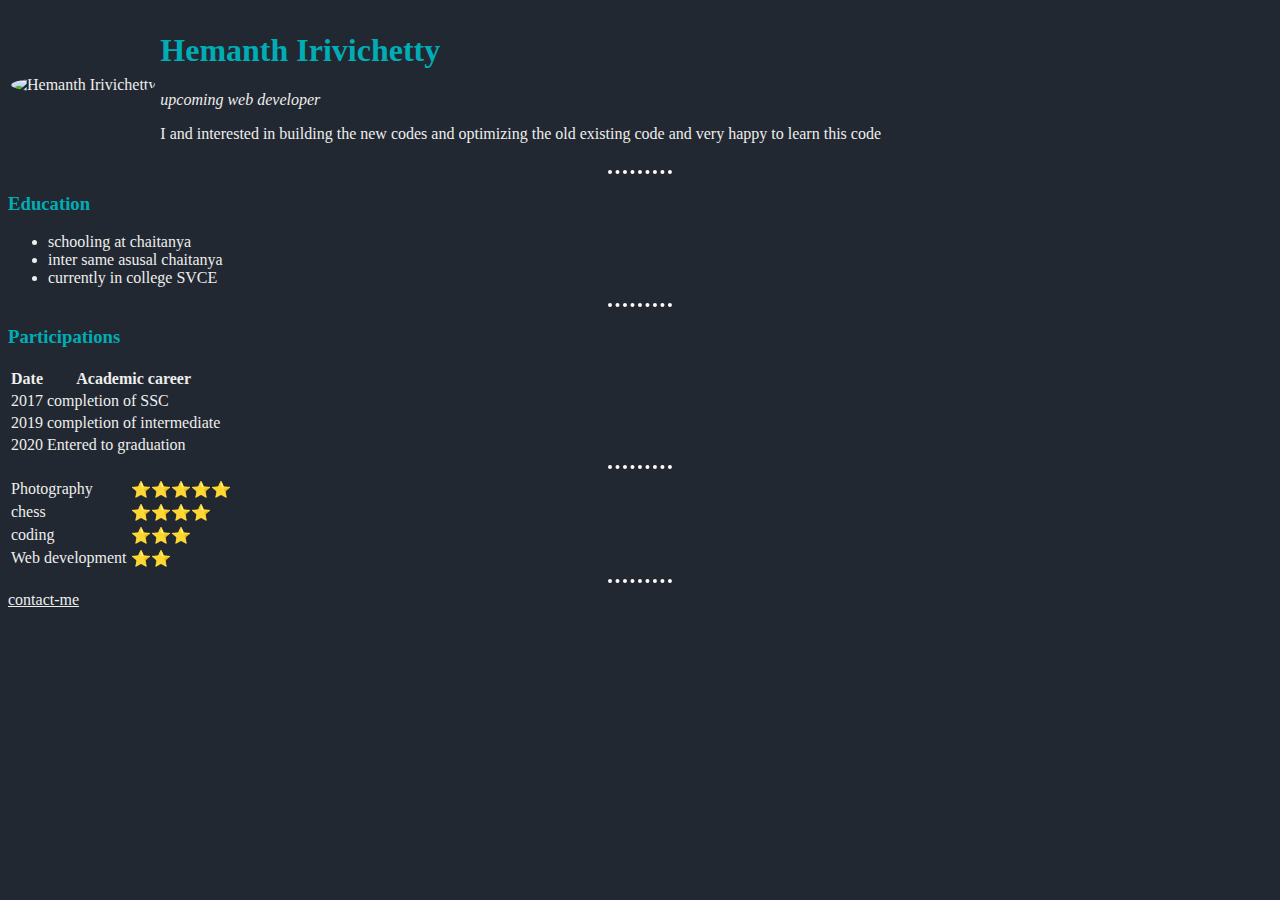
==== index.html @ 00308533 "add initial cv website files" ====
<!DOCTYPE html>
<html lang="en">
    <link rel="stylesheet" href="style.css">
<head>
    <meta charset="UTF-8">
    <meta name="viewport" content="width=device-width, initial-scale=1.0">
    <title>Hemanth personal site</title>
</head>
<body >
    <table>
        <tr>
            <td><img src="https://media-exp1.licdn.com/dms/image/C5103AQHk_i4RfYrXeg/profile-displayphoto-shrink_200_200/0?e=1601510400&v=beta&t=lyk2aV-NpPuki4d_zVW7f1a_H4K_DIaTvFWmV9hVnDo" alt="Hemanth Irivichetty" ></td>
            <td>
                <h1>Hemanth Irivichetty</h1>
                <em>upcoming web developer</em>
                <p>I and interested in building the new codes and optimizing the old existing code and very happy to learn this code </p>
            </td>
        </tr>
    </table>
    <hr>
    <h3>
        Education
    </h3>
    <ul>
        <li>schooling at chaitanya</li>
        <li>inter same asusal chaitanya</li>
        <li>currently in college SVCE</li>
    </ul>
    <hr>
    <h3>Participations</h3>
    <table>
        <thead>
            <th>Date</th>
            <th>Academic career</th>
        </thead>
        <tr>
            <td>2017</td>
            <td>completion of SSC</td>
        </tr>
        <tr>
            <td>2019</td>
            <td>completion of intermediate</td>
        </tr>
        <tr>
            <td>2020</td>
            <td>Entered to graduation</td>
        </tr>
    </table>
    <hr>
    <table>
        <tr>
            <td>Photography</td>
            <td>⭐⭐⭐⭐⭐</td>
        </tr>
        <tr>
            <td>chess</td>
            <td>⭐⭐⭐⭐</td>
        </tr>
        <tr>
            <td>coding</td>
            <td>⭐⭐⭐</td>
        </tr>
        <tr>
            <td>Web development</td>
            <td>⭐⭐</td>
        </tr>
    </table>
    <hr>
    <a href="contact-me.html">contact-me</a>
</body>
</html>
---- style.css ----
hr{
    border-style: none;
    border-top-style: dotted;
    border-color:snow;
    border-width: 4px;
    width: 5%;
}
body{
    background-color:#222831;
}
img{
    border-radius: 50%;
    background-color: ;
}
h1,h3{
    color:#00adb5;
}
td,ul,th,label,p,a{
    font-family: 'Times New Roman', Times, serif;
    color:#eeeeee ;
}
img:hover{
    color:black;
}
input{

}
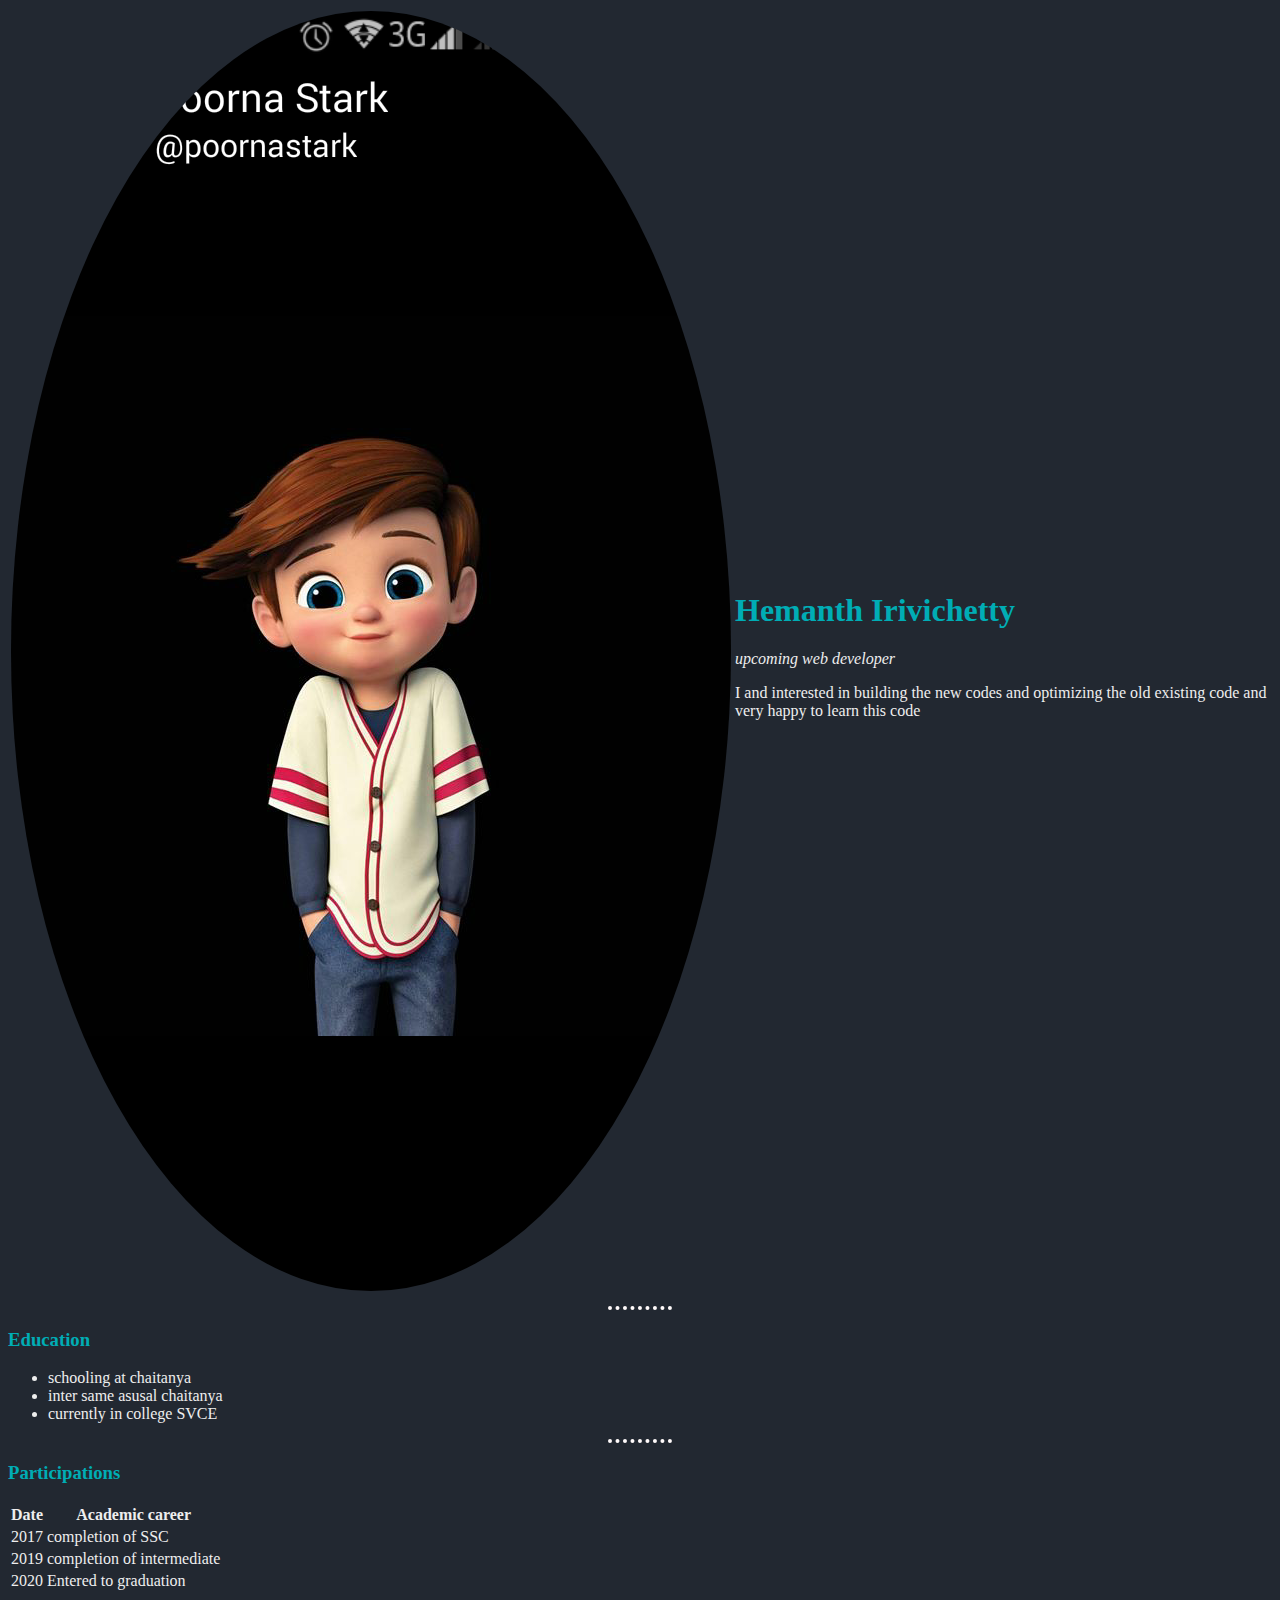
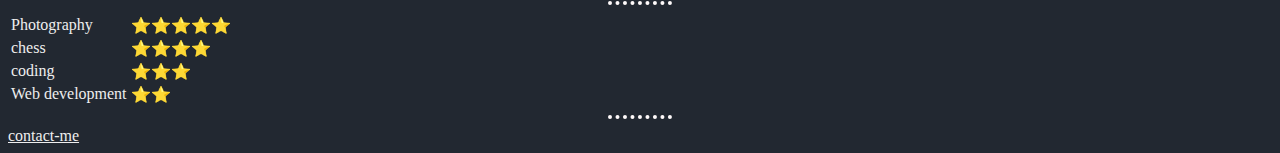
==== commit 422cfd25: "Update index.html" ====
--- a/index.html
+++ b/index.html
@@ -9,7 +9,7 @@
 <body >
     <table>
         <tr>
-            <td><img src="https://media-exp1.licdn.com/dms/image/C5103AQHk_i4RfYrXeg/profile-displayphoto-shrink_200_200/0?e=1601510400&v=beta&t=lyk2aV-NpPuki4d_zVW7f1a_H4K_DIaTvFWmV9hVnDo" alt="Hemanth Irivichetty" ></td>
+            <td><img src="images/Screenshot_2018-05-26-13-51-37.png" alt="Hemanth Irivichetty" ></td>
             <td>
                 <h1>Hemanth Irivichetty</h1>
                 <em>upcoming web developer</em>
@@ -68,4 +68,4 @@
     <hr>
     <a href="contact-me.html">contact-me</a>
 </body>
-</html>+</html>
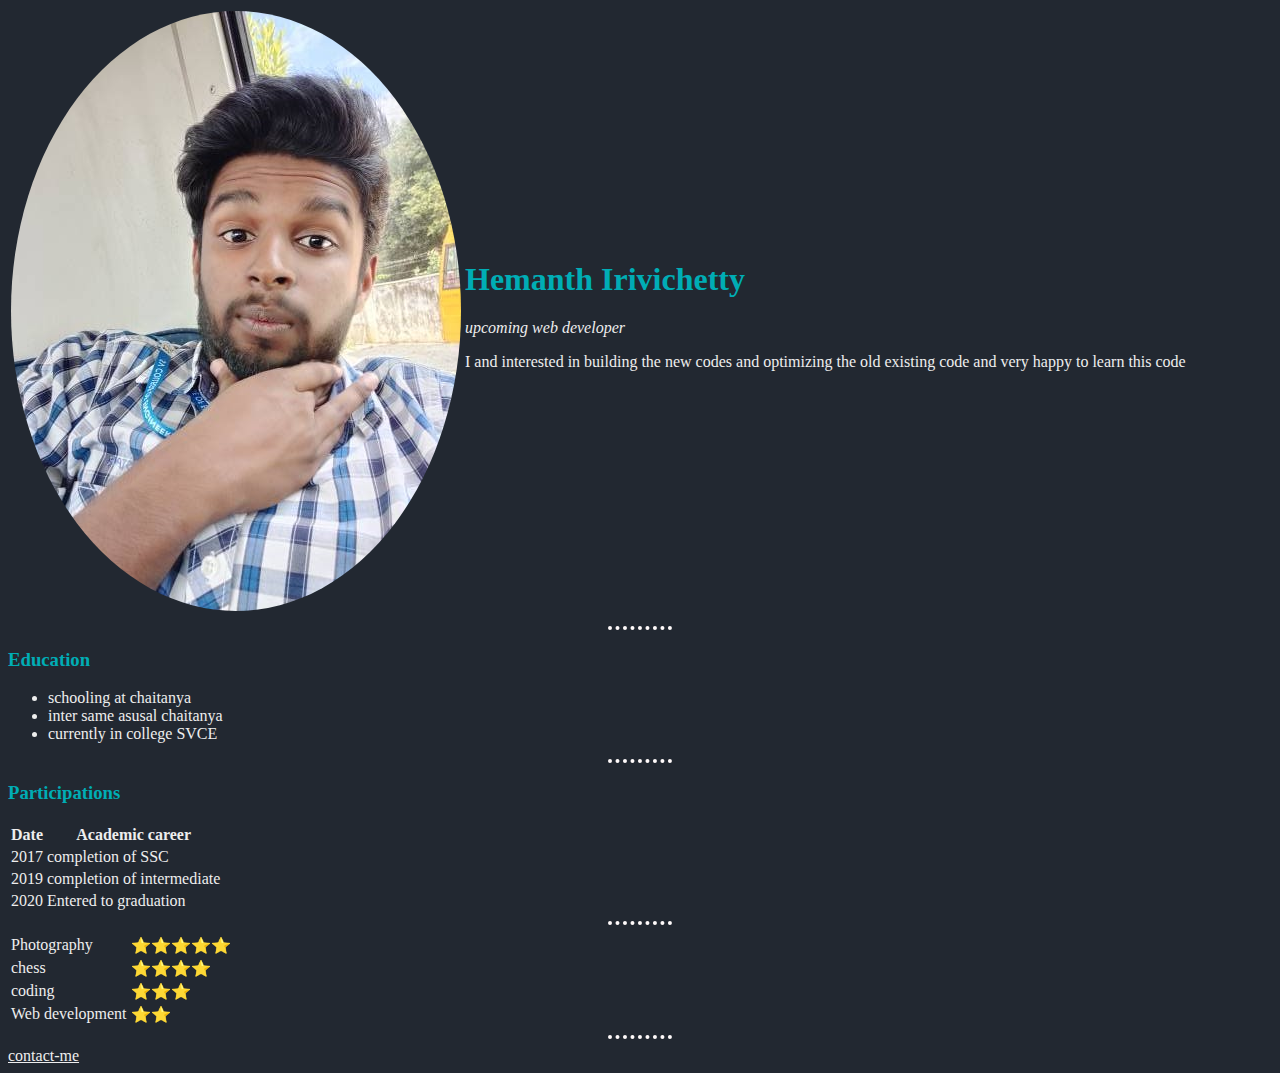
==== commit 646ef64c: "Update index.html" ====
--- a/index.html
+++ b/index.html
@@ -9,7 +9,7 @@
 <body >
     <table>
         <tr>
-            <td><img src="images/Screenshot_2018-05-26-13-51-37.png" alt="Hemanth Irivichetty" ></td>
+            <td><img src="images/9689.jpg" alt="Hemanth Irivichetty" ></td>
             <td>
                 <h1>Hemanth Irivichetty</h1>
                 <em>upcoming web developer</em>
--- a/style.css
+++ b/style.css
@@ -24,4 +24,4 @@
 }
 input{
 
-}+}
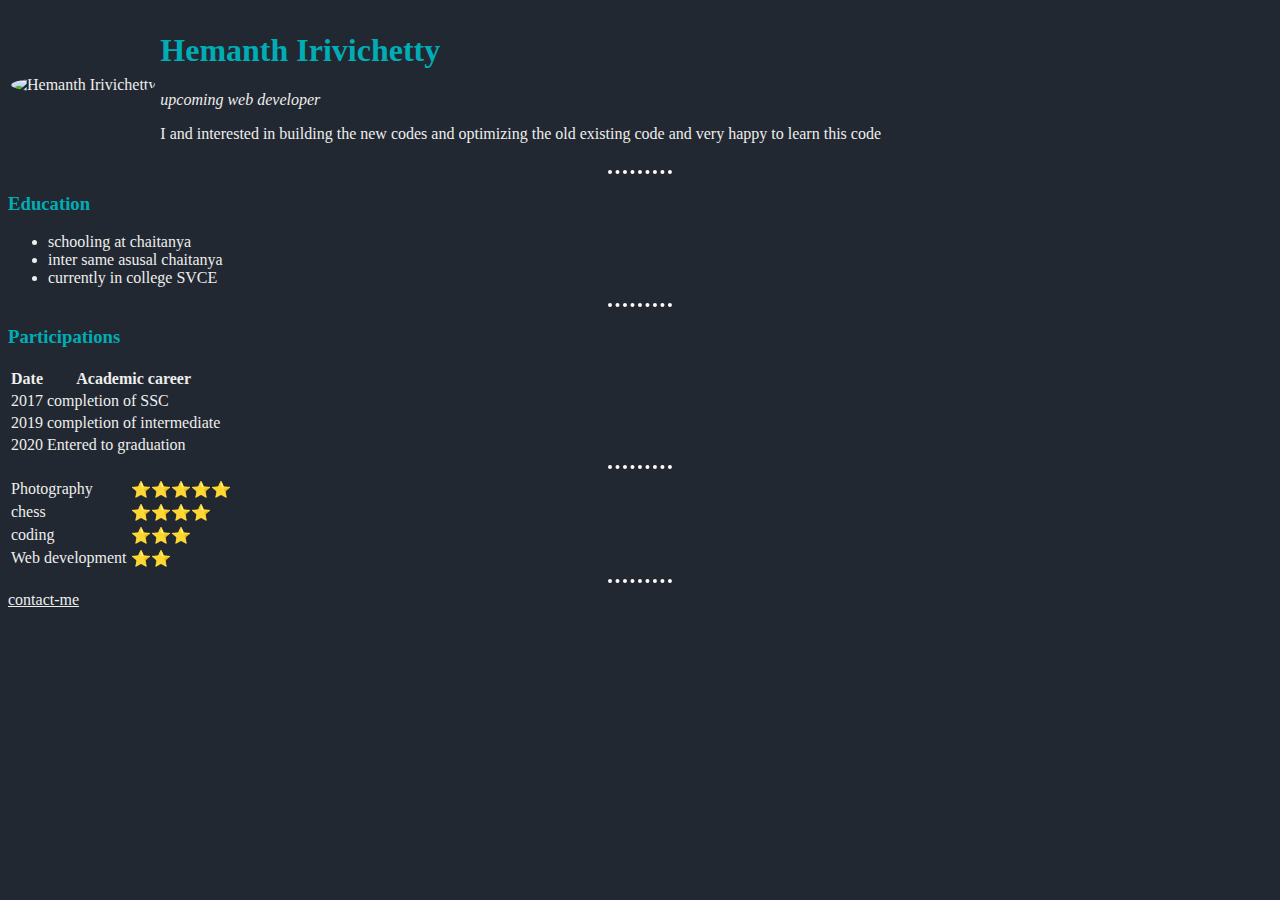
==== commit 443cddd7: "Update index.html" ====
--- a/index.html
+++ b/index.html
@@ -9,7 +9,7 @@
 <body >
     <table>
         <tr>
-            <td><img src="images/9689.jpg" alt="Hemanth Irivichetty" ></td>
+            <td><img src="https://media-exp1.licdn.com/dms/image/C5603AQG17oXfIAWYCQ/profile-displayphoto-shrink_400_400/0/1631930329158?e=2147483647&v=beta&t=9_5irjs8Ba9ucPiRhTwuKd7TbnRIAuc0mTETlPRPxYs" alt="Hemanth Irivichetty" ></td>
             <td>
                 <h1>Hemanth Irivichetty</h1>
                 <em>upcoming web developer</em>
